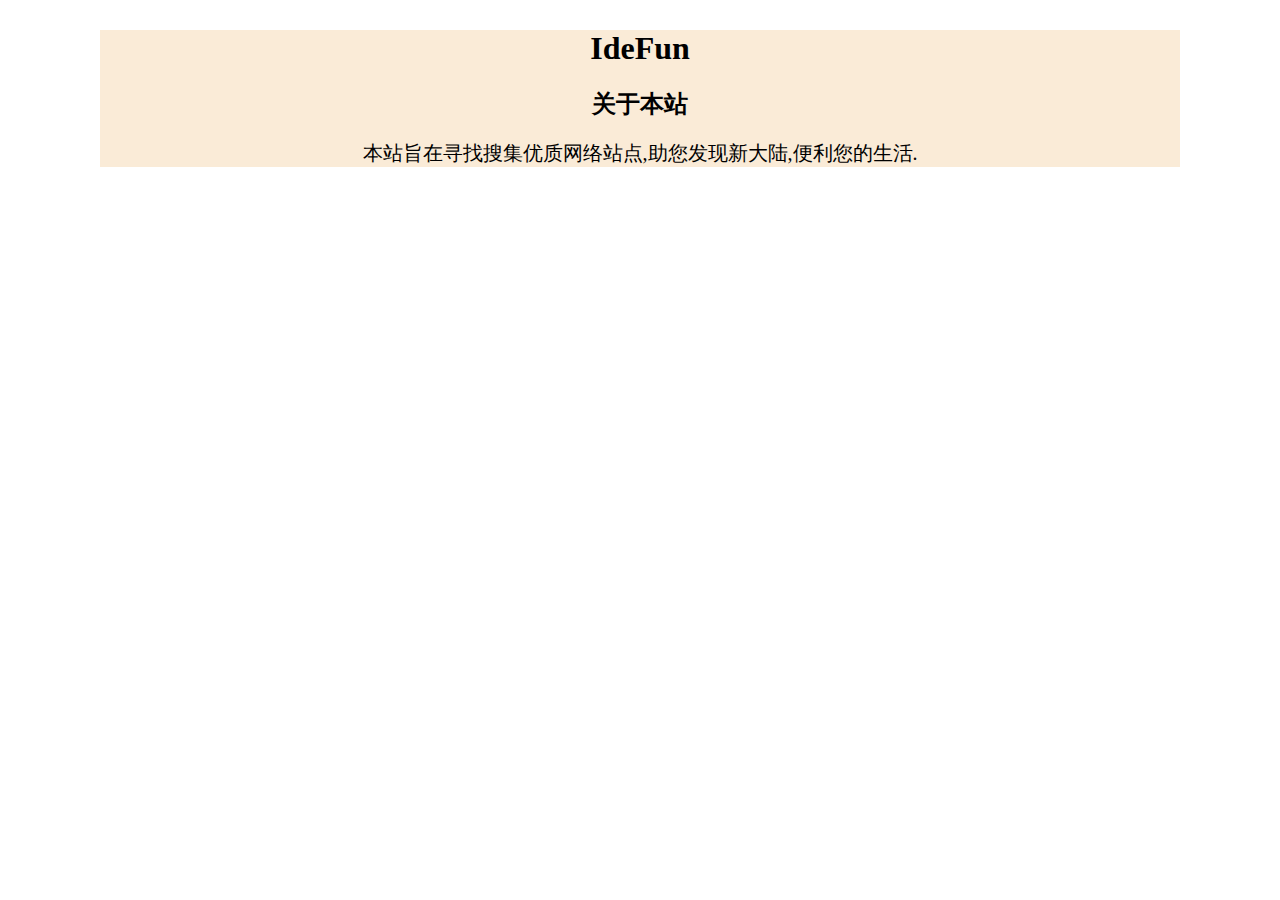
==== about/index.html @ 63ca19dd "update" ====
<!DOCTYPE html>
<html lang="en">
<head>
    <meta charset="UTF-8">
    <meta name="viewport" content="width=device-width, initial-scale=1.0">
    <title>关于本站</title>
    <link rel="stylesheet" href="../media/css/main.css">
    <style>
        
        #dton{
            background-color: antiquewhite;
            max-width: 1080px;
            margin: 0 auto;
        }
        #header{
            width: 100%;
            /* height: 50px; */
            margin-top: 30px;
        }
        h1{
            text-align: center;
            font-family: fira code;
        }
        h2{
            text-align: center;
        }
        #main{
            width: 100%;
            margin-top: 10px;
            /* background-color: pink; */
        }
        p{
            text-align: center;
            font-size: 20px;
        }
    </style>
</head>
<body>
    <div id="dton">
        <div id="header">
            <h1>IdeFun</h1>
            <h2>关于本站</h2>
        </div>
        <div id="main">
            <p>本站旨在寻找搜集优质网络站点,助您发现新大陆,便利您的生活.</p>
        </div>
        <div id="footer"></div>
    </div>
</body>
</html>
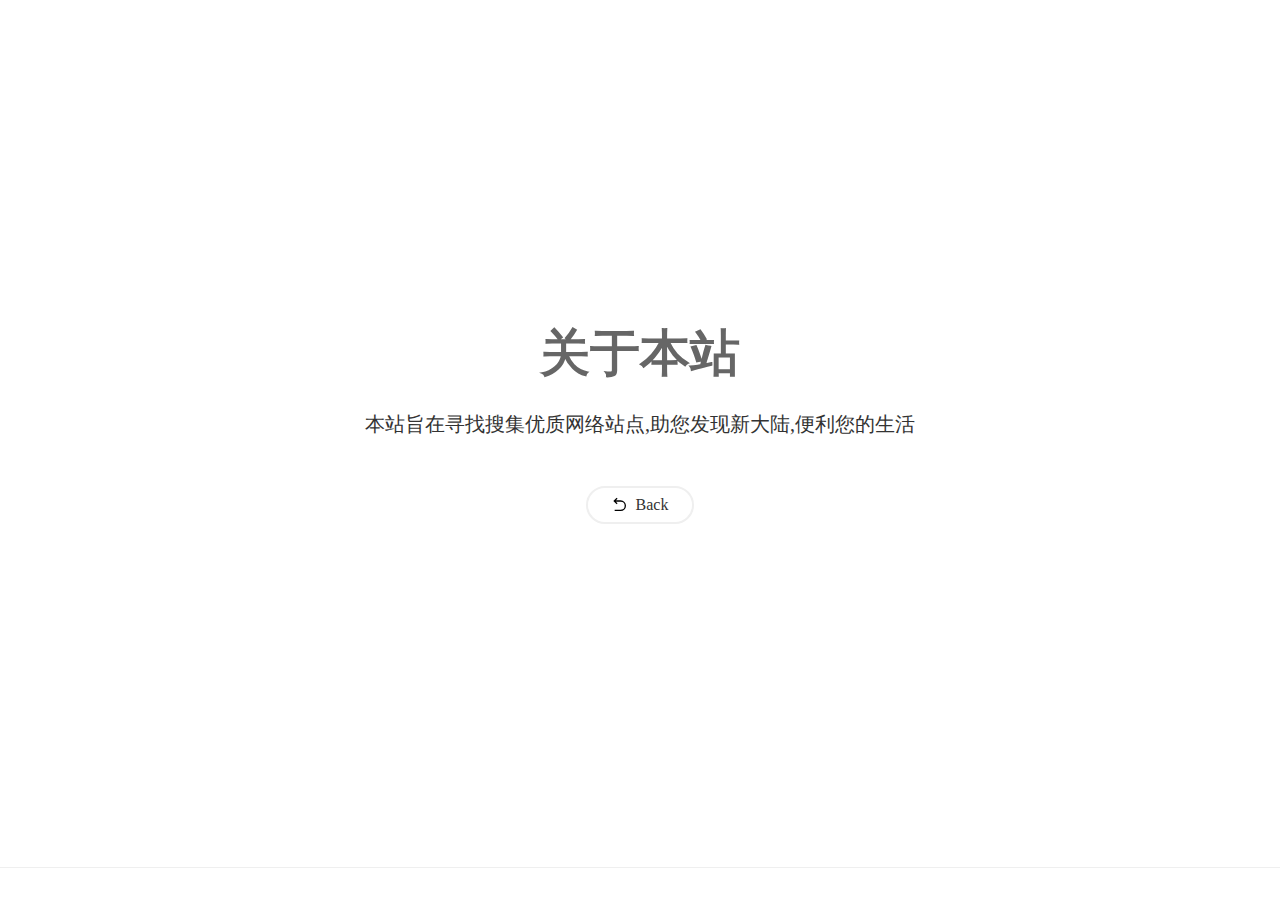
==== commit 7bd10b6d: "update" ====
--- a/about/index.html
+++ b/about/index.html
@@ -1,50 +1,102 @@
 <!DOCTYPE html>
 <html lang="en">
+
 <head>
     <meta charset="UTF-8">
     <meta name="viewport" content="width=device-width, initial-scale=1.0">
-    <title>关于本站</title>
-    <link rel="stylesheet" href="../media/css/main.css">
+    <meta http-equiv="X-UA-Compatible" content="ie=edge">
+    <title>Page Not Found</title>
     <style>
-        
-        #dton{
-            background-color: antiquewhite;
-            max-width: 1080px;
-            margin: 0 auto;
+        * {
+            margin: 0;
+            padding: 0;
         }
-        #header{
-            width: 100%;
-            /* height: 50px; */
-            margin-top: 30px;
-        }
-        h1{
-            text-align: center;
-            font-family: fira code;
-        }
-        h2{
+
+        body {
+            display: flex;
+            flex-direction: column;
+            height: 100vh;
             text-align: center;
         }
-        #main{
-            width: 100%;
-            margin-top: 10px;
-            /* background-color: pink; */
+
+        .box {
+            flex: 1;
+            display: flex;
+            justify-content: center;
+            flex-direction: column;
         }
-        p{
-            text-align: center;
+
+        .number {
+            font-size: 50px;
+            color: #666;
+            font-weight: bold;
+        }
+
+        .text {
             font-size: 20px;
+            margin: 24px;
+            color: #333;
+        }
+
+        .btn-container {
+            display: flex;
+            justify-content: center;
+        }
+
+        .btn {
+            padding: 8px 24px;
+            display: inline-block;
+            text-decoration: none;
+            background: #fff;
+            border: 2px solid #efefef;
+            color: #333;
+            margin: 24px;
+            border-radius: 20px;
+            cursor: pointer;
+            display: flex;
+            align-items: center;
+        }
+
+        .footer {
+            padding: 16px;
+            border-top: 1px solid #efefef;
+            color: #777;
+            font-weight: lighter;
+        }
+
+        .footer a {
+            text-decoration: none;
+            font-weight: bold;
+            color: #000;
         }
     </style>
 </head>
+
 <body>
-    <div id="dton">
-        <div id="header">
-            <h1>IdeFun</h1>
-            <h2>关于本站</h2>
+    <div class="box">
+        <div class="number">关于本站</div>
+        <div class="text">
+            本站旨在寻找搜集优质网络站点,助您发现新大陆,便利您的生活
         </div>
-        <div id="main">
-            <p>本站旨在寻找搜集优质网络站点,助您发现新大陆,便利您的生活.</p>
+        <div class="btn-container">
+            <a class="btn" id="back">
+                <svg xmlns="http://www.w3.org/2000/svg" viewBox="0 0 24 24" width="16" height="16"
+                    style="margin-right: 8px;">
+                    <path fill="none" d="M0 0h24v24H0z" />
+                    <path
+                        d="M5.828 7l2.536 2.536L6.95 10.95 2 6l4.95-4.95 1.414 1.414L5.828 5H13a8 8 0 1 1 0 16H4v-2h9a6 6 0 1 0 0-12H5.828z" />
+                </svg>
+                Back
+            </a>
         </div>
-        <div id="footer"></div>
     </div>
+    <footer class="footer">
+
+    </footer>
+    <script>
+        var back = document.getElementById('back')
+        back.onclick = function () { console.log('run...'); history.back() }
+    </script>
 </body>
+
 </html>